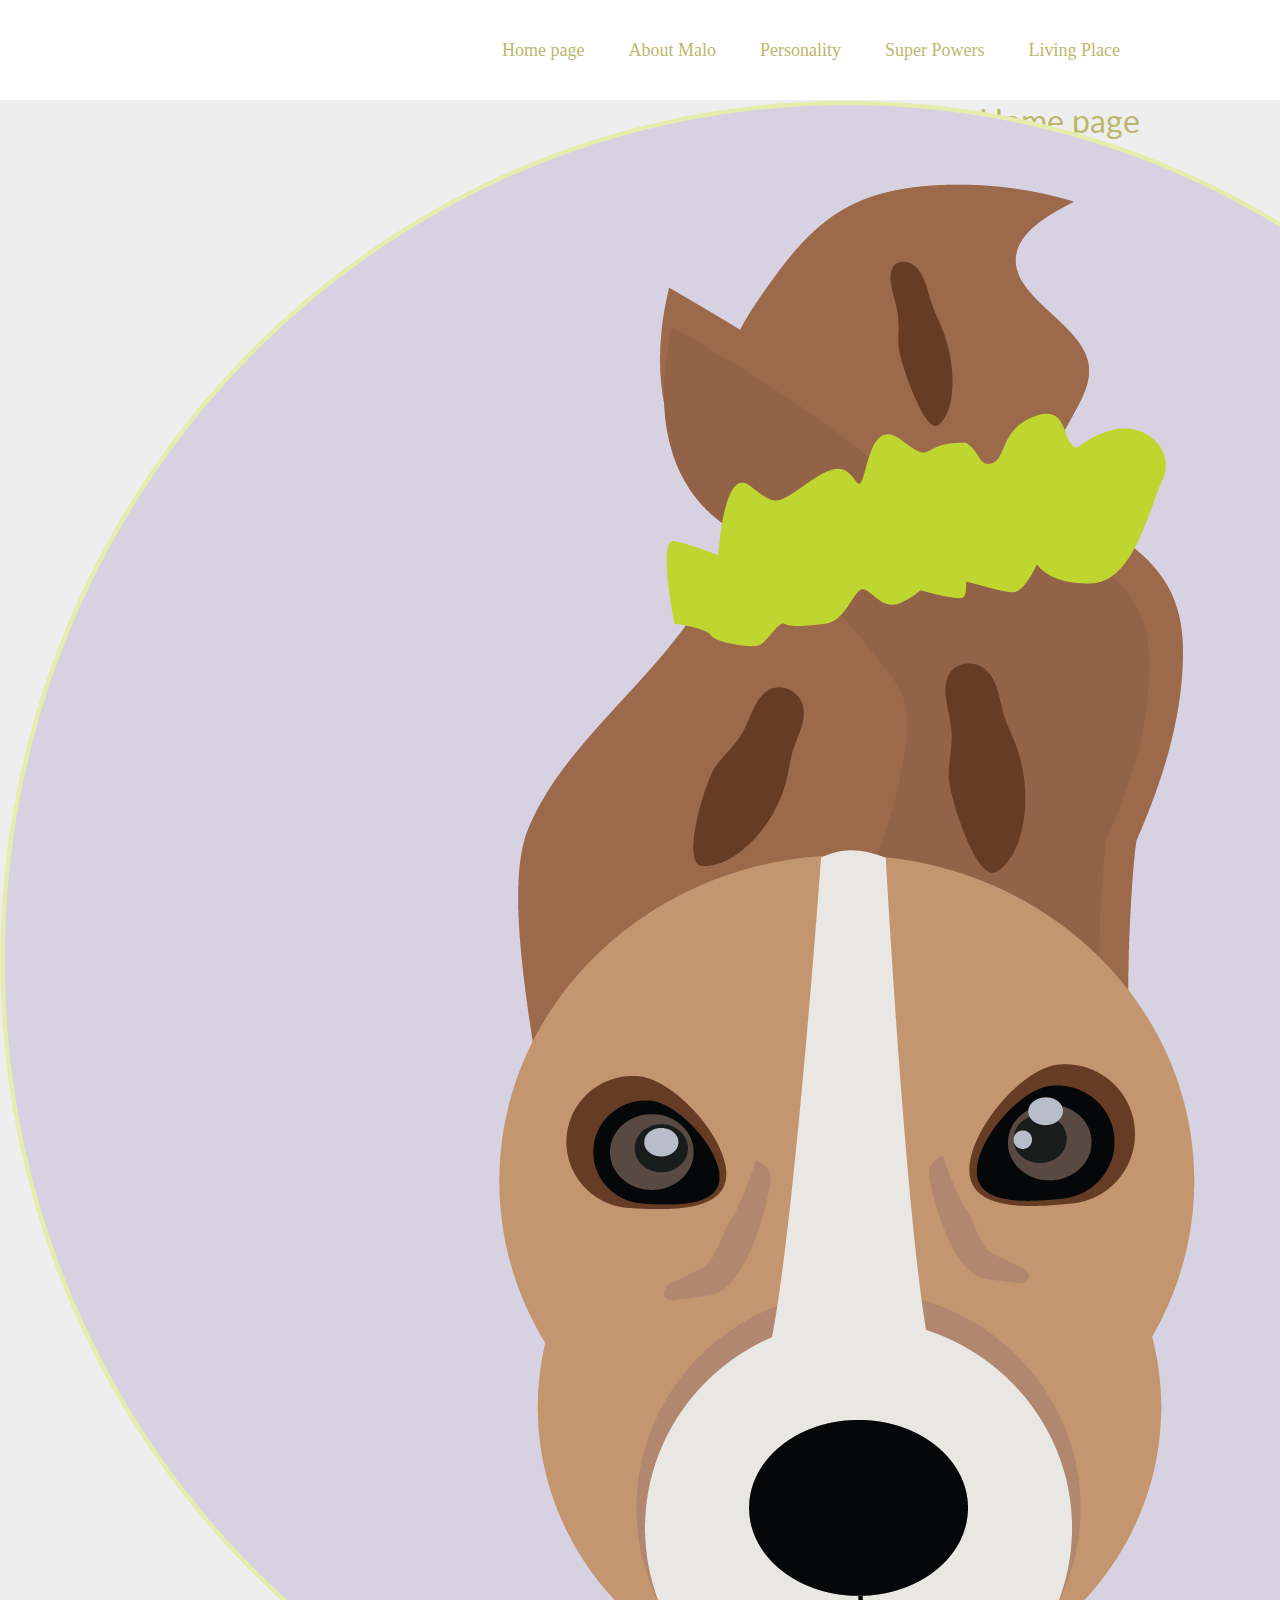
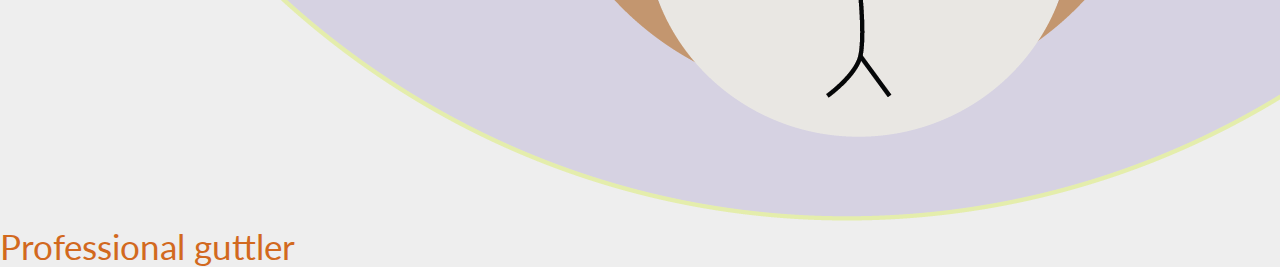
==== index.html @ 503a4217 "Add files via upload" ====
<!DOCTYPE html>
<html>
    <head>
        <title>Malo</title>
          
        <link href="https://fonts.googleapis.com/css2?family=Lato:wght@100&display=swap" rel="stylesheet">
        <link href="https://fonts.googleapis.com/css2?family=Lato:ital,wght@1,900&display=swap" rel="stylesheet">
       
          <link href="styles.css" rel="stylesheet" type="text/css"/>
        
              
    </head>
    <body>
        <nav>
        <div class="wrapper">
            
                  
               <ul>
                <li><a href="index.html">Home page</a></li>
                <li><a href="aboutmalo.html">About Malo</a></li>
                <li><a href="personality.html">Personality</a></li>
                <li><a href="superpowers.html">Super Powers</a></li>
                <li><a href="livingplace.html">Living Place</a></li>
               </ul>
           
            <h1>Home page</h1>
               
           
                
            </div>
             </nav>
        
    </body>
        <div class="logo">
            
            <img class="malo charachter3.png" src="images/malo charachter3.png" alt="logo"/>
        <p>Professional guttler</p>
        
        </div>
            
            
    
    
     
       
</html>
---- styles.css ----
* {
    margin: 0;
    padding: 0;
    
}


body {
    background-color: #eee;
    
}

div h1 {
     color:darkkhaki;
    font-family: 'Lato', sans-serif;
    font-style: normal;
    font-weight: 400;
    
}

div p {
        color: chocolate;
        font-size: 35px;
        font-family:'Lato', sans-serif;
        font-style: bold;
    
}
.wrapper {
    margin: 0 auto ;
    width: 1000px;
    text-align: right;
    
   
}



.logo{
    margin: 0 auto;
}
.img-logo {
        width: 20px;
}
.img-dog {
           width: 450px;
}

nav {
    width: 100%;
    height: 100px;
    background-color: #fff;
    
}
ul { 
    margin-left: 0px;
    
}

ul li {
    list-style: none;
    display: inline-block;
    line-height: 100px;
    
    
}

ul li a {
    text-decoration: none;
    font-size: 18px;
    padding: 0 20px;
    color: darkkhaki;
    
}

ul li a:hover {
    color: red;
    
}
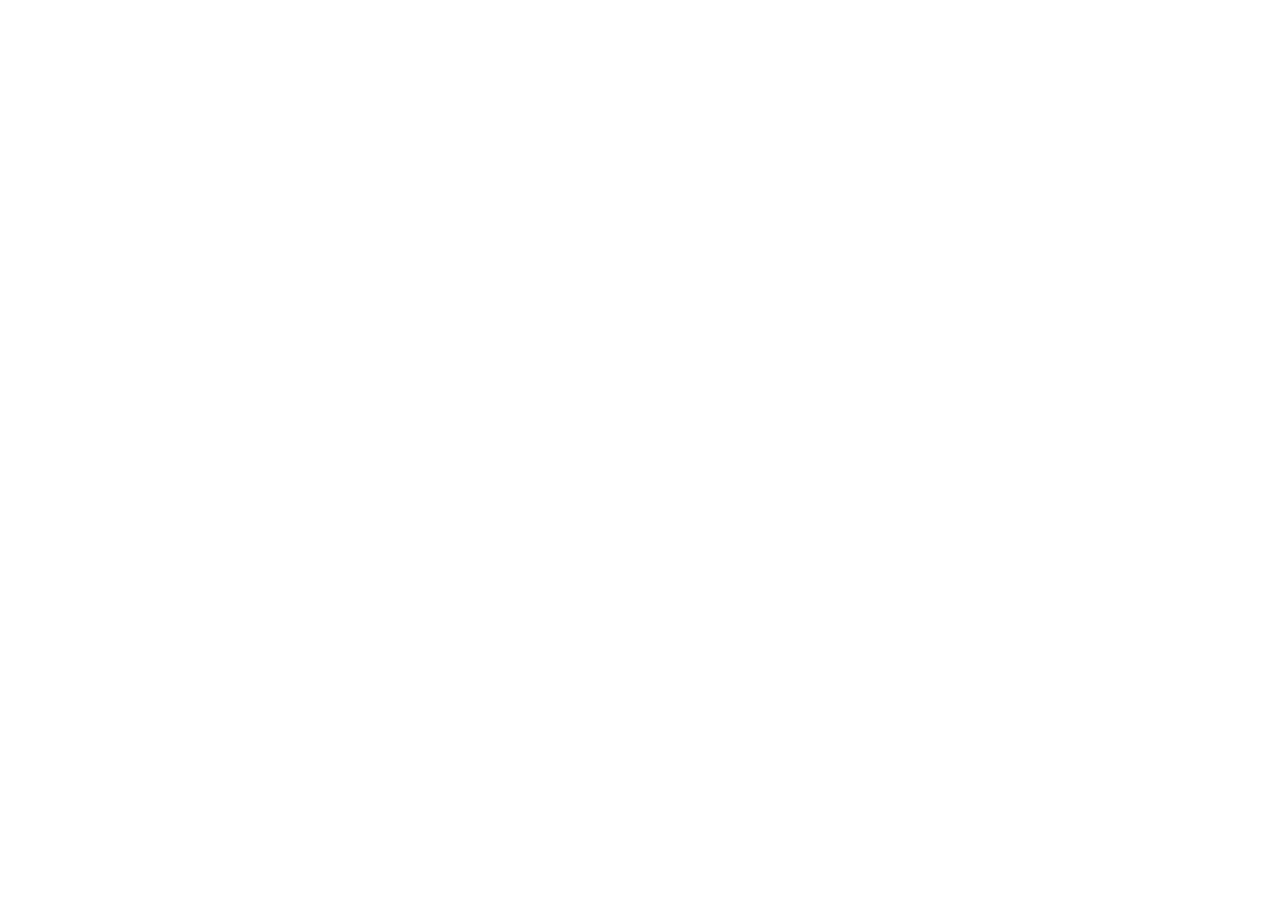
==== commit 1744b1d9: "Add files via upload" ====
--- a/index.html
+++ b/index.html
@@ -1,46 +1,13 @@
 <!DOCTYPE html>
 <html>
-    <head>
-        <title>Malo</title>
-          
-        <link href="https://fonts.googleapis.com/css2?family=Lato:wght@100&display=swap" rel="stylesheet">
-        <link href="https://fonts.googleapis.com/css2?family=Lato:ital,wght@1,900&display=swap" rel="stylesheet">
-       
-          <link href="styles.css" rel="stylesheet" type="text/css"/>
-        
-              
-    </head>
-    <body>
-        <nav>
-        <div class="wrapper">
-            
-                  
-               <ul>
-                <li><a href="index.html">Home page</a></li>
-                <li><a href="aboutmalo.html">About Malo</a></li>
-                <li><a href="personality.html">Personality</a></li>
-                <li><a href="superpowers.html">Super Powers</a></li>
-                <li><a href="livingplace.html">Living Place</a></li>
-               </ul>
-           
-            <h1>Home page</h1>
-               
-           
-                
-            </div>
-             </nav>
-        
-    </body>
-        <div class="logo">
-            
-            <img class="malo charachter3.png" src="images/malo charachter3.png" alt="logo"/>
-        <p>Professional guttler</p>
-        
-        </div>
-            
-            
-    
-    
-     
-       
+  <head>
+    <script src="https://cdnjs.cloudflare.com/ajax/libs/p5.js/0.5.11/p5.min.js"></script>
+    <script src="https://cdnjs.cloudflare.com/ajax/libs/p5.js/0.5.11/addons/p5.dom.min.js"></script>
+    <script src="https://cdnjs.cloudflare.com/ajax/libs/p5.js/0.5.11/addons/p5.sound.min.js"></script>
+    <script src="sketch.js"></script>
+    <link rel="stylesheet" type="text/css" href="style.css">
+  <style> body {padding: 0; margin: 0;} </style>
+  </head>
+  <body>
+  </body>
 </html>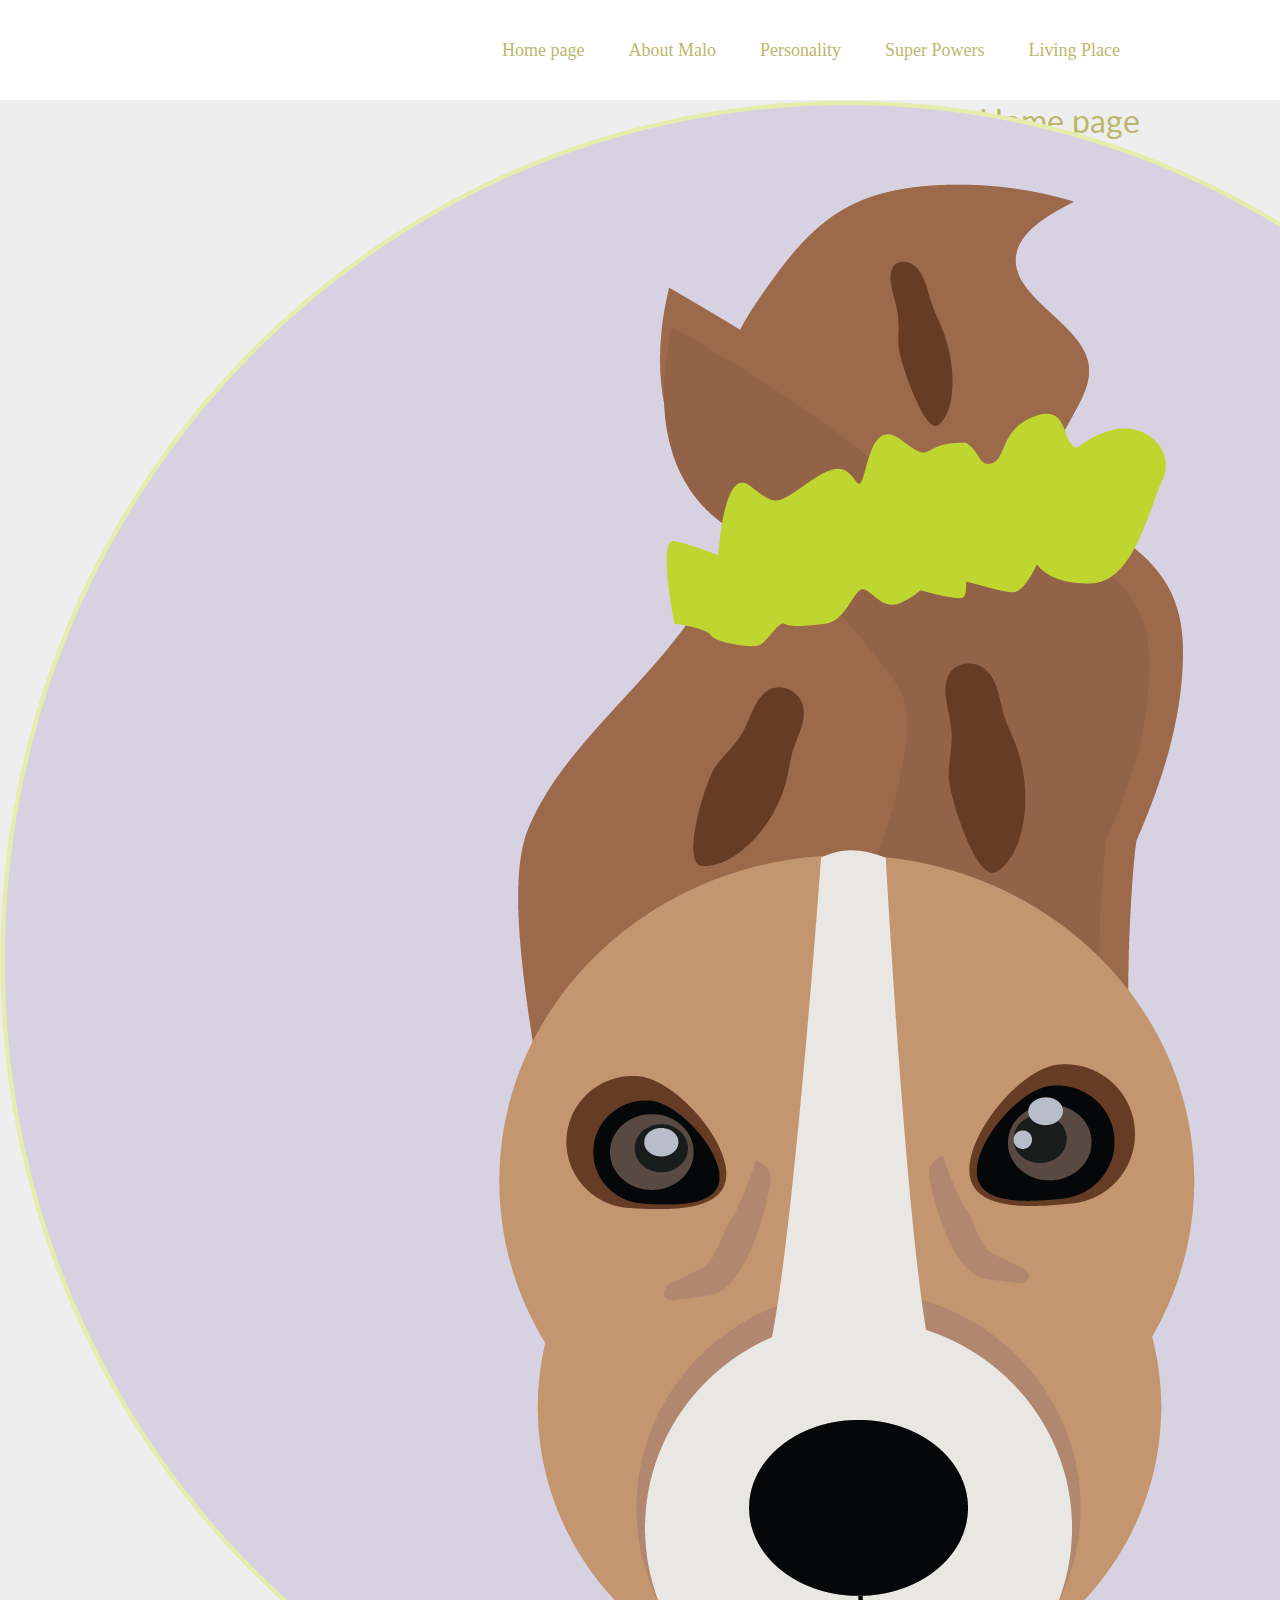
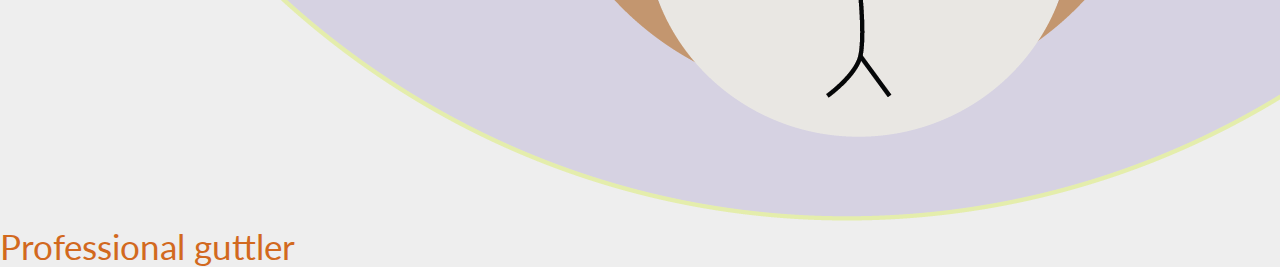
==== commit 97935d6a: "Add files via upload" ====
--- a/index.html
+++ b/index.html
@@ -1,13 +1,46 @@
 <!DOCTYPE html>
 <html>
-  <head>
-    <script src="https://cdnjs.cloudflare.com/ajax/libs/p5.js/0.5.11/p5.min.js"></script>
-    <script src="https://cdnjs.cloudflare.com/ajax/libs/p5.js/0.5.11/addons/p5.dom.min.js"></script>
-    <script src="https://cdnjs.cloudflare.com/ajax/libs/p5.js/0.5.11/addons/p5.sound.min.js"></script>
-    <script src="sketch.js"></script>
-    <link rel="stylesheet" type="text/css" href="style.css">
-  <style> body {padding: 0; margin: 0;} </style>
-  </head>
-  <body>
-  </body>
+    <head>
+        <title>Malo</title>
+          
+        <link href="https://fonts.googleapis.com/css2?family=Lato:wght@100&display=swap" rel="stylesheet">
+        <link href="https://fonts.googleapis.com/css2?family=Lato:ital,wght@1,900&display=swap" rel="stylesheet">
+       
+          <link href="styles.css" rel="stylesheet" type="text/css"/>
+        
+              
+    </head>
+    <body>
+        <nav>
+        <div class="wrapper">
+            
+                  
+               <ul>
+                <li><a href="index.html">Home page</a></li>
+                <li><a href="aboutmalo.html">About Malo</a></li>
+                <li><a href="personality.html">Personality</a></li>
+                <li><a href="superpowers.html">Super Powers</a></li>
+                <li><a href="livingplace.html">Living Place</a></li>
+               </ul>
+           
+            <h1>Home page</h1>
+               
+           
+                
+            </div>
+             </nav>
+        
+    </body>
+        <div class="logo">
+            
+            <img class="malo charachter3.png" src="images/malo charachter3.png" alt="logo"/>
+        <p>Professional guttler</p>
+        
+        </div>
+            
+            
+    
+    
+     
+       
 </html>--- a/styles.css
+++ b/styles.css
@@ -0,0 +1,78 @@
+* {
+    margin: 0;
+    padding: 0;
+    
+}
+
+
+body {
+    background-color: #eee;
+    
+}
+
+div h1 {
+     color:darkkhaki;
+    font-family: 'Lato', sans-serif;
+    font-style: normal;
+    font-weight: 400;
+    
+}
+
+div p {
+        color: chocolate;
+        font-size: 35px;
+        font-family:'Lato', sans-serif;
+        font-style: bold;
+    
+}
+.wrapper {
+    margin: 0 auto ;
+    width: 1000px;
+    text-align: right;
+    
+   
+}
+
+
+
+.logo{
+    margin: 0 auto;
+}
+.img-logo {
+        width: 20px;
+}
+.img-dog {
+           width: 450px;
+}
+
+nav {
+    width: 100%;
+    height: 100px;
+    background-color: #fff;
+    
+}
+ul { 
+    margin-left: 0px;
+    
+}
+
+ul li {
+    list-style: none;
+    display: inline-block;
+    line-height: 100px;
+    
+    
+}
+
+ul li a {
+    text-decoration: none;
+    font-size: 18px;
+    padding: 0 20px;
+    color: darkkhaki;
+    
+}
+
+ul li a:hover {
+    color: red;
+    
+}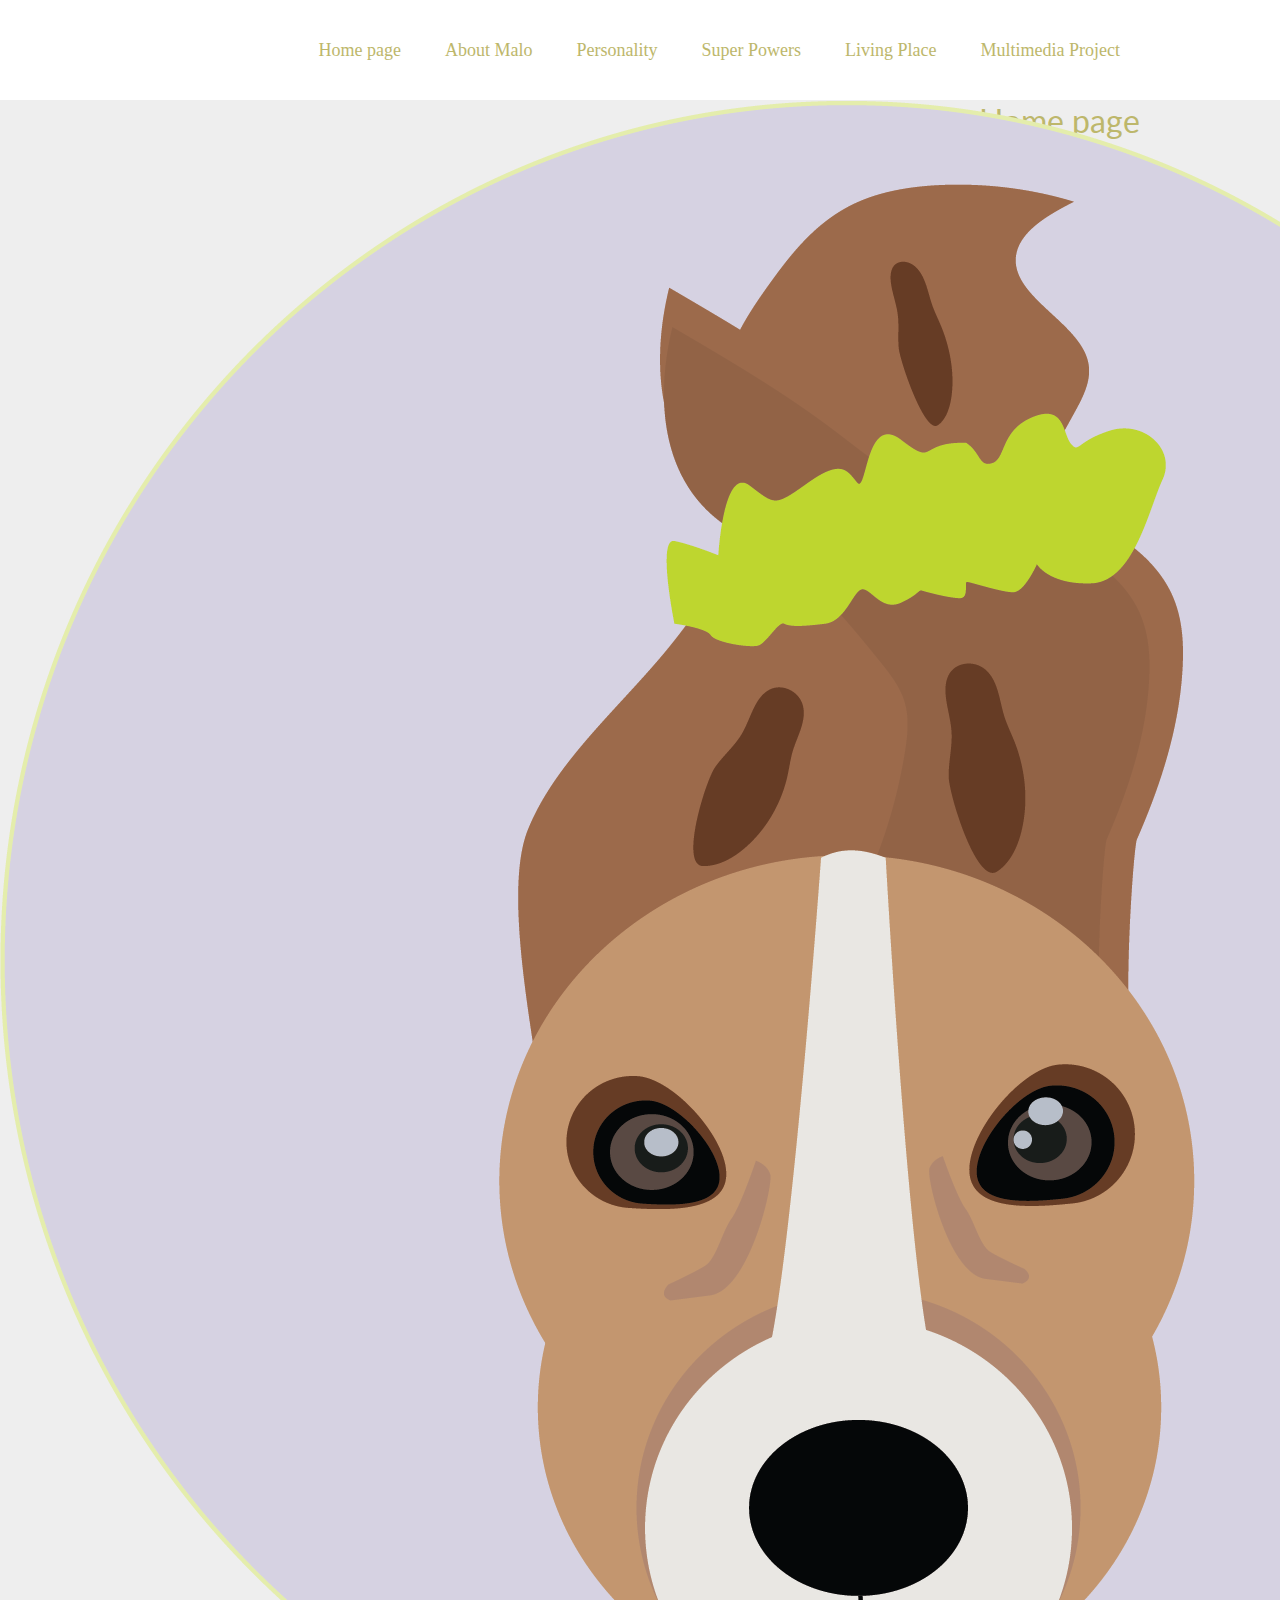
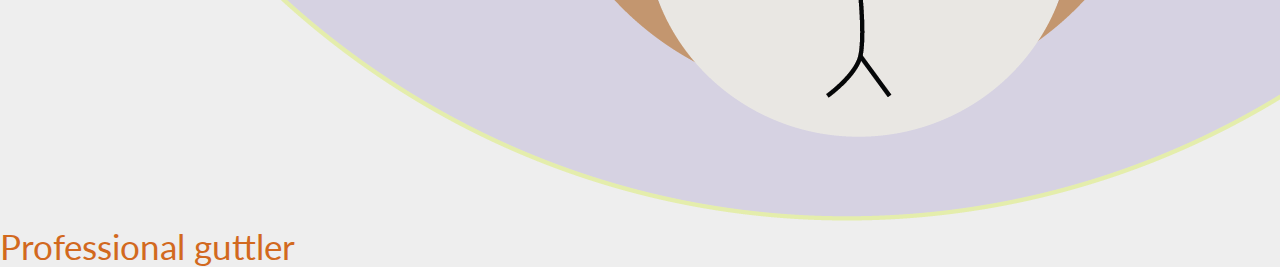
==== commit e220646f: "Add files via upload" ====
--- a/index.html
+++ b/index.html
@@ -21,6 +21,7 @@
                 <li><a href="personality.html">Personality</a></li>
                 <li><a href="superpowers.html">Super Powers</a></li>
                 <li><a href="livingplace.html">Living Place</a></li>
+                <li><a href="Multimedia%20Project.html">Multimedia Project</a></li>
                </ul>
            
             <h1>Home page</h1>
